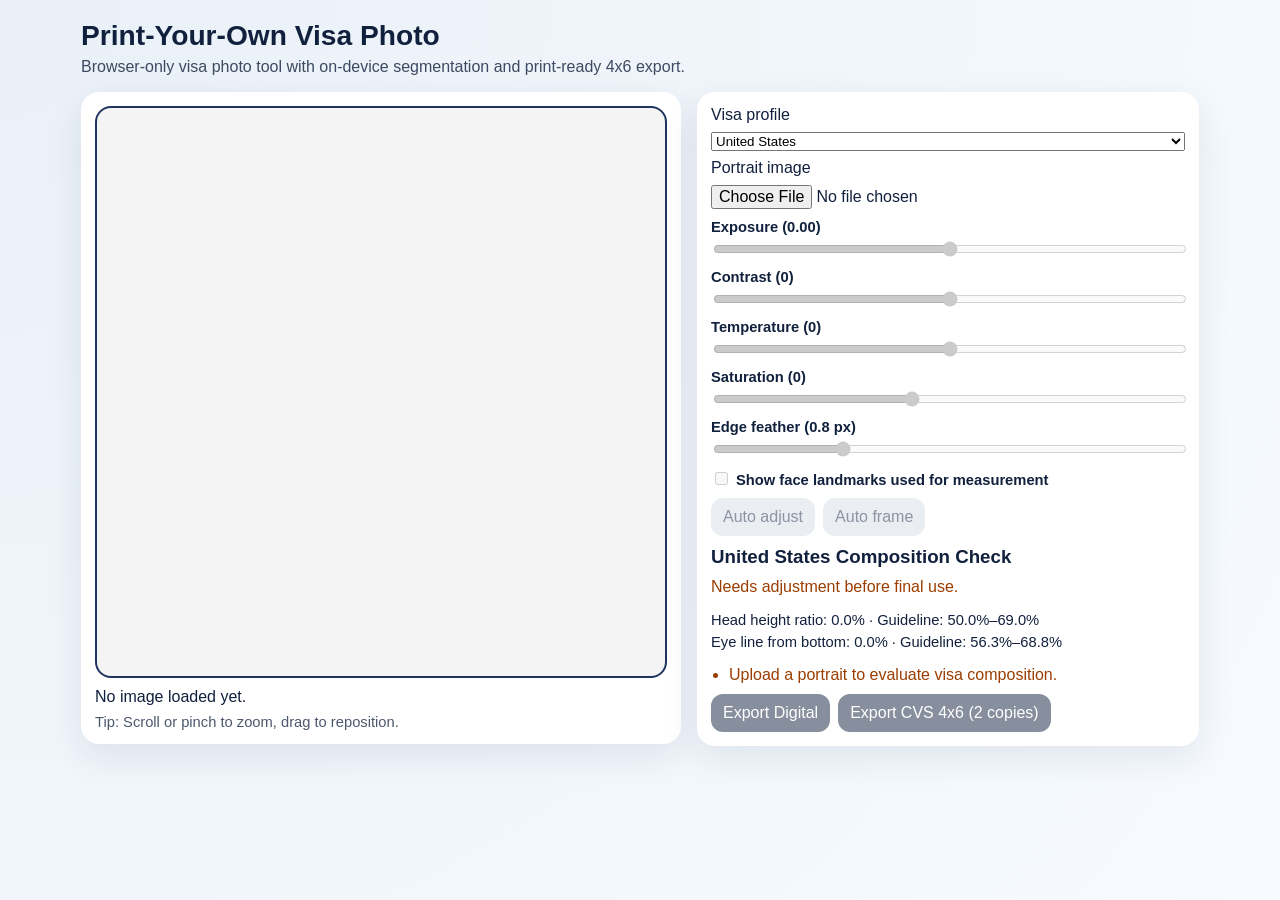
==== visa-photo/index.html @ 567def9a "Deploy visa-photo from auto-visa-photo a37e0d1420b20f009486c16f320e1824031cbd4a" ====
<!doctype html>
<html lang="en">
  <head>
    <meta charset="UTF-8" />
    <meta name="viewport" content="width=device-width, initial-scale=1.0" />
    <meta name="theme-color" content="#11203d" />
    <link rel="manifest" href="./manifest.webmanifest" />
    <title>Print-Your-Own Visa Photo</title>
    <script type="module" crossorigin src="./assets/index-9GX_FLR1.js"></script>
    <link rel="stylesheet" crossorigin href="./assets/index-BerQRIWm.css">
  </head>
  <body>
    <div id="root"></div>
  </body>
</html>
---- visa-photo/assets/index-BerQRIWm.css ----
:root{--bg-1: #e9f0f7;--bg-2: #f7fbff;--ink: #11203d;--accent: #eb6f2d;--panel: #ffffff;--warn: #9b3d00;--ok: #11613a}*{box-sizing:border-box}body{margin:0;min-height:100vh;background:radial-gradient(circle at top left,var(--bg-1),var(--bg-2));color:var(--ink);font-family:Avenir Next,Segoe UI,sans-serif}h1,h2,h3,p{margin:0}button,input{font:inherit}.app{max-width:1150px;margin:0 auto;padding:20px 16px 44px}.hero{margin-bottom:16px}.hero h1{font-size:clamp(1.5rem,2.2vw,2.1rem)}.hero p{margin-top:6px;opacity:.8}.layout{display:grid;gap:16px;grid-template-columns:minmax(320px,600px) minmax(280px,1fr);align-items:start}.card{background:var(--panel);border-radius:18px;padding:14px;box-shadow:0 12px 35px #11203d17}.canvasWrap{position:relative;width:min(100%,600px);aspect-ratio:1;border-radius:16px;overflow:hidden;background:#f4f4f4;border:2px solid #1f355e;touch-action:none;overscroll-behavior:contain}.previewCanvas{width:100%;height:100%;display:block;cursor:grab;-webkit-user-select:none;user-select:none}.previewCanvas:active{cursor:grabbing}.landmarkOverlay{position:absolute;inset:0;pointer-events:none}.landmarkBox{position:absolute;border:2px solid rgba(0,95,190,.8)}.landmarkDot{position:absolute;width:4px;height:4px;border-radius:50%;transform:translate(-50%,-50%);background:#005fbed9}.landmarkPoint{position:absolute;width:10px;height:10px;border-radius:50%;transform:translate(-50%,-50%);border:1px solid rgba(0,0,0,.4)}.landmarkPoint.eye{background:#00845e}.landmarkPoint.forehead{background:#8a4fff}.landmarkPoint.chin{background:#d11a2a}.controls{display:grid;gap:10px}.controlRow{display:grid;gap:4px}.controlRow label{font-size:.92rem;font-weight:600}.controlRow input[type=range]{width:100%}.uploader{display:inline-flex;flex-direction:column;gap:8px}.uploader select,.uploader input[type=file]{width:100%}.warning{color:var(--warn)}.success{color:var(--ok)}.list{margin:6px 0 0;padding-left:18px}.kpis{display:grid;gap:6px;margin-top:6px;font-size:.92rem}.actions{display:flex;gap:8px;flex-wrap:wrap}button{border:0;border-radius:12px;padding:10px 12px;background:var(--ink);color:#fff;cursor:pointer}button.secondary{background:#d6dee9;color:#1b2b48}button:disabled{cursor:not-allowed;opacity:.5}@media(max-width:920px){.layout{grid-template-columns:1fr}}@media(max-width:640px){.app{padding:12px 10px 24px}.card{padding:12px;border-radius:14px}.canvasWrap{width:100%;border-radius:12px}.controls{gap:12px}.controlRow input[type=range]{min-height:32px}.actions{display:grid;grid-template-columns:1fr}button{width:100%;min-height:44px}}
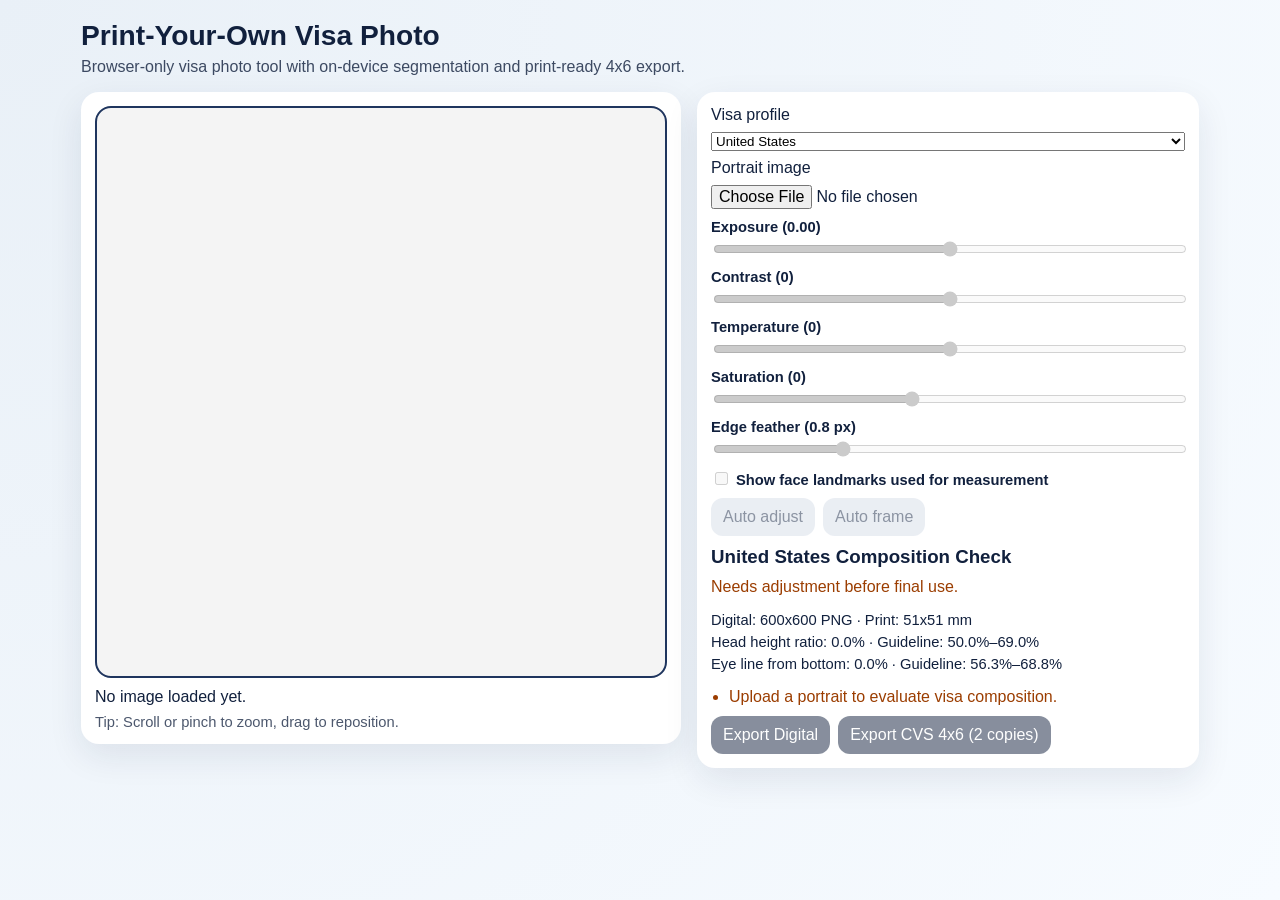
==== commit 2a69174a: "Deploy visa-photo from auto-visa-photo 6fda04875f50141f6bf42dc18f275b4fd9a1c67f" ====
--- a/visa-photo/index.html
+++ b/visa-photo/index.html
@@ -6,7 +6,7 @@
     <meta name="theme-color" content="#11203d" />
     <link rel="manifest" href="./manifest.webmanifest" />
     <title>Print-Your-Own Visa Photo</title>
-    <script type="module" crossorigin src="./assets/index-9GX_FLR1.js"></script>
+    <script type="module" crossorigin src="./assets/index-CfBLh_P4.js"></script>
     <link rel="stylesheet" crossorigin href="./assets/index-BerQRIWm.css">
   </head>
   <body>
